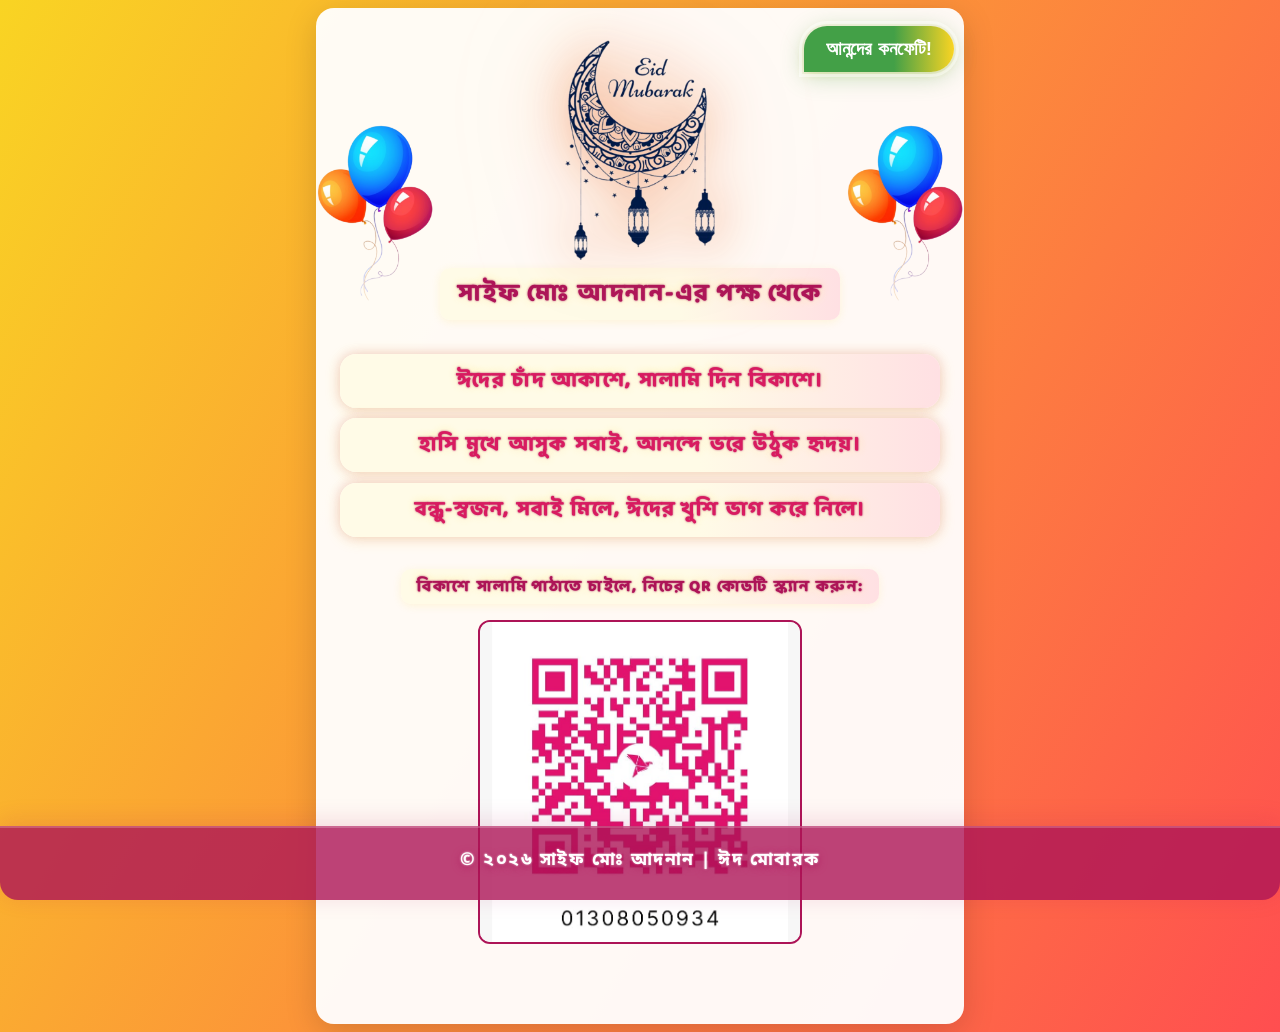
==== index.html @ e4373cc2 "celebrate 2026 eid-1.1" ====
<!doctype html>
<html lang="bn">
  <head>
    <meta charset="UTF-8" />
    <meta name="viewport" content="width=device-width, initial-scale=1.0" />
    <title>ঈদ মোবারক | Saief Md. Adnan</title>
    <link rel="stylesheet" href="styles.css" />
    <link
      href="https://fonts.googleapis.com/css2?family=Noto+Sans+Bengali:wght@700&family=Hind+Siliguri:wght@700&family=Baloo+Da+2:wght@700&display=swap"
      rel="stylesheet"
    />
  </head>
  <body>
    <div class="container">
      <div class="eid-header">
        <img src="eid-moon.png" alt="Eid Moon" class="eid-moon main" />
        <img
          src="balloon.png"
          alt="Balloons"
          class="balloon left-balloon big"
        />
        <img
          src="balloon.png"
          alt="Balloons"
          class="balloon right-balloon big"
        />
      </div>
      <h2>সাইফ মোঃ আদনান-এর পক্ষ থেকে</h2>
      <div class="rhyme">
        <p>ঈদের চাঁদ আকাশে, সালামি দিন বিকাশে।</p>
        <p>হাসি মুখে আসুক সবাই, আনন্দে ভরে উঠুক হৃদয়।</p>
        <p>বন্ধু-স্বজন, সবাই মিলে, ঈদের খুশি ভাগ করে নিলে।</p>
      </div>
      <div class="qr-section">
        <p>বিকাশে সালামি পাঠাতে চাইলে, নিচের QR কোডটি স্ক্যান করুন:</p>
        <img id="qr" src="qr.png" alt="bKash QR Code" />
      </div>
      <button id="confettiBtn" class="floating-confetti">
        আনন্দের কনফেটি!
      </button>
      <canvas id="confetti"></canvas>
    </div>
    <footer>
      <p>© ২০২৬ সাইফ মোঃ আদনান | ঈদ মোবারক</p>
    </footer>
    <script src="script.js"></script>
  </body>
</html>
---- styles.css ----
body {
  font-family: "Noto Sans Bengali", "SolaimanLipi", "Hind Siliguri", sans-serif;
  background: linear-gradient(120deg, #f9d423 0%, #ff4e50 100%);
  padding: 0;
  min-height: 100vh;
  overflow-x: hidden;
}

.container {
  max-width: 600px;
  margin: 5px auto 0 auto;
  background: rgba(255, 255, 255, 0.95);
  border-radius: 18px;
  box-shadow: 0 8px 32px rgba(0, 0, 0, 0.15);
  padding: 32px 24px 64px 24px; /* Increased bottom padding for footer */
  text-align: center;
  position: relative;
}

.eid-header {
  position: relative;
  margin-bottom: 0.5em;
  min-height: 120px;
}
.eid-moon.left {
  display: none;
}
.eid-moon.main {
  width: 220px;
  display: block;
  margin: 0 auto 0.5em auto;
  position: relative;
  top: 0;
  left: 0;
  filter: drop-shadow(0 0 48px #fff8) drop-shadow(0 0 24px #e65100cc);
  z-index: 5;
  animation: moon-glow 2.5s infinite alternate;
}
@keyframes moon-glow {
  0% {
    filter: drop-shadow(0 0 16px #fff8) drop-shadow(0 0 8px #e65100cc);
  }
  100% {
    filter: drop-shadow(0 0 48px #fff) drop-shadow(0 0 32px #e65100);
  }
}
.balloon {
  width: 120px;
  position: absolute;
  top: 80px;
  z-index: 2;
  animation: balloon-float 3s infinite ease-in-out alternate;
}
.left-balloon {
  left: -25px;
  animation-delay: 0.5s;
}
.right-balloon {
  right: -25px;
  animation-delay: 1.2s;
}
@keyframes balloon-float {
  0% {
    transform: translateY(0) scale(1);
  }
  100% {
    transform: translateY(-24px) scale(1.12);
  }
}
h2 {
  color: #ad1457;
  font-size: 1.5em;
  margin-top: 0;
  margin-bottom: 1em;
  font-family:
    "Baloo Da 2", "Hind Siliguri", "Noto Sans Bengali", cursive, sans-serif;
  font-weight: 900;
  letter-spacing: 1.5px;
  text-shadow:
    0 2px 12px #fff7,
    0 0px 2px #ad1457,
    0 0 8px #f9d42355;
  background: linear-gradient(90deg, #fffbe7 60%, #ffe0e3 100%);
  border-radius: 10px;
  display: inline-block;
  padding: 6px 18px 6px 18px;
  box-shadow: 0 2px 8px #f9d42322;
}
.rhyme p {
  color: #d81b60;
  font-size: 1.28em;
  margin: 0.5em 0;
  font-family:
    "Baloo Da 2", "Hind Siliguri", "Noto Sans Bengali", cursive, sans-serif;
  background: linear-gradient(90deg, #fffbe7 60%, #ffe0e3 100%);
  border-radius: 16px;
  padding: 10px 0 10px 0;
  box-shadow:
    0 2px 16px #f9d42333,
    0 0 12px #ad145733;
  font-weight: 900;
  text-shadow:
    0 2px 8px #fff7,
    0 0px 2px #ad1457,
    0 0 8px #f9d42355;
  letter-spacing: 1.3px;
}
.qr-section {
  margin: 1em 0 1em 0;
}
.qr-section p:first-child {
  font-family:
    "Baloo Da 2", "Hind Siliguri", "Noto Sans Bengali", cursive, sans-serif;
  color: #ad1457;
  font-weight: 800;
  text-shadow:
    0 2px 8px #fff7,
    0 0px 2px #ad1457,
    0 0 8px #f9d42355;
  letter-spacing: 1.1px;
  background: linear-gradient(90deg, #fffbe7 60%, #ffe0e3 100%);
  border-radius: 10px;
  display: inline-block;
  padding: 4px 16px 4px 16px;
  box-shadow: 0 2px 8px #f9d42322;
}
.qr-section img {
  width: 100%;
  max-width: 320px;
  height: auto;
  aspect-ratio: 1/1;
  border-radius: 12px;
  border: 2px solid #ad1457;
  margin-bottom: 0.5em;
  display: block;
  margin-left: auto;
  margin-right: auto;
}
.bkash-number {
  font-size: 1.1em;
  color: #d81b60;
  margin-top: 0.5em;
}
.floating-confetti {
  position: absolute;
  top: 18px;
  right: 10px;
  background: linear-gradient(90deg, #43a047 60%, #f9d423 100%);
  color: #fff;
  border: none;
  border-radius: 50px 50px 50px 0;
  padding: 12px 22px 12px 22px;
  font-size: 1.18em;
  font-weight: bold;
  box-shadow:
    0 4px 24px #43a04755,
    0 2px 8px #f9d42344;
  cursor: pointer;
  z-index: 20;
  outline: 3px solid #fff7;
  outline-offset: 2px;
  animation: confetti-pop 1.2s infinite alternate;
  transition:
    background 0.2s,
    transform 0.2s;
}
.floating-confetti:hover {
  background: linear-gradient(90deg, #388e3c 60%, #f9d423 100%);
  transform: scale(1.08) rotate(-2deg);
  box-shadow:
    0 8px 32px #43a04799,
    0 4px 16px #f9d42366;
}
@keyframes confetti-pop {
  0% {
    box-shadow:
      0 4px 24px #43a04755,
      0 2px 8px #f9d42344;
    transform: scale(1) rotate(0deg);
  }
  100% {
    box-shadow:
      0 8px 32px #43a04799,
      0 4px 16px #f9d42366;
    transform: scale(1.07) rotate(2deg);
  }
}
#confetti {
  position: fixed;
  left: 0;
  top: 0;
  width: 100vw;
  height: 100vh;
  pointer-events: none;
  z-index: 100;
  display: none;
}
footer {
  text-align: center;
  color: #fff;
  margin-top: 2em;
  font-size: 1.1em;
  letter-spacing: 1.5px;
  background: rgba(173, 20, 87, 0.8);
  border-radius: 0 0 18px 18px;
  box-shadow: 0 -4px 24px rgba(173, 20, 87, 0.15);
  padding: 4px 0 10px 0;
  text-shadow:
    0 2px 8px #ad1457,
    0 0px 2px #fff;
  border-top: 2px solid #fff3;
  font-weight: bold;
  position: fixed;
  left: 0;
  bottom: 0;
  width: 100vw;
  z-index: 10;
  animation: footer-glow 2.5s infinite alternate;
}

@keyframes footer-glow {
  0% {
    box-shadow:
      0 -4px 24px #ad145744,
      0 0 8px #fff0;
  }
  100% {
    box-shadow:
      0 -8px 32px #ad1457cc,
      0 0 16px #fff3;
  }
}

@media screen and (max-width: 600px) {
  h2, .rhyme p, .qr-section p:first-child {
    font-size: 1em !important;
    padding: 4px 6px !important;
  }
    .floating-confetti {
        top: 8px;
        right: 8px;
        font-size: 1em;
        padding: 8px 10px;
        width: 150px;
    }
}

@media screen and (max-width: 600px) {
  .container {
    max-width: 98vw;
    padding: 10px 2vw 80px 2vw; /* More bottom padding for mobile */
  }
  h2, .rhyme p, .qr-section p:first-child {
    font-size: 1em !important;
    padding: 4px 6px !important;
  }
  .qr-section img {
    max-width: 90vw;
  }
  .floating-confetti {
    top: 8px;
    right: 8px;
    font-size: 1em;
    padding: 4px 4px;
    width: 150px;
  }
}

@media screen and (max-width:400px){
.balloon{
    width: 60px;
    top: 30px;
    left: 0 !important;
    right: 0 !important;
  }
  .left-balloon {
    left: -10px !important;
  }
  .right-balloon {
    right: -10px !important;
  }
  .floating-confetti {
    padding: 1px 2px;
    width: 100px;
  }
}
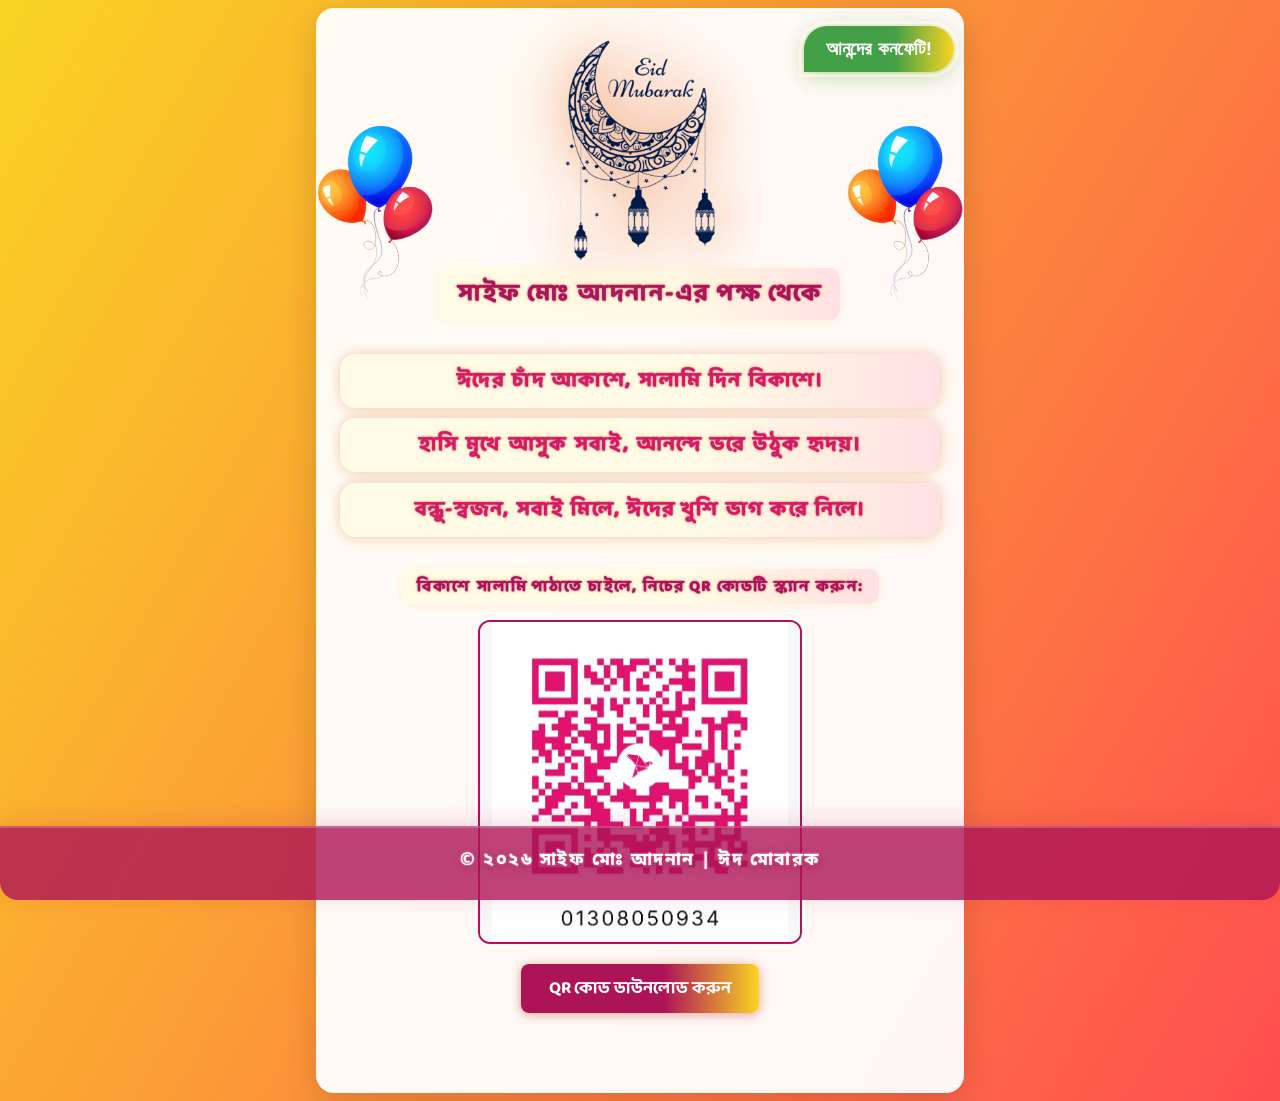
==== commit f253ddda: "added download button" ====
--- a/index.html
+++ b/index.html
@@ -34,6 +34,9 @@
       <div class="qr-section">
         <p>বিকাশে সালামি পাঠাতে চাইলে, নিচের QR কোডটি স্ক্যান করুন:</p>
         <img id="qr" src="qr.png" alt="bKash QR Code" />
+        <a href="qr.png" download="eid-bkash-qr.png" class="download-qr-btn"
+          >QR কোড ডাউনলোড করুন</a
+        >
       </div>
       <button id="confettiBtn" class="floating-confetti">
         আনন্দের কনফেটি!
--- a/styles.css
+++ b/styles.css
@@ -1,3 +1,28 @@
+.download-qr-btn {
+  display: inline-block;
+  margin: 12px auto 0 auto;
+  padding: 10px 28px;
+  background: linear-gradient(90deg, #ad1457 60%, #f9d423 100%);
+  color: #fff;
+  font-family: "Baloo Da 2", "Hind Siliguri", "Noto Sans Bengali", sans-serif;
+  font-size: 1.08em;
+  font-weight: 700;
+  border: none;
+  border-radius: 8px;
+  box-shadow:
+    0 2px 12px #ad145755,
+    0 0 8px #f9d42344;
+  text-decoration: none;
+  cursor: pointer;
+  transition:
+    background 0.2s,
+    transform 0.2s;
+}
+.download-qr-btn:hover {
+  background: linear-gradient(90deg, #d81b60 60%, #f9d423 100%);
+  color: #fffde7;
+  transform: scale(1.06);
+}
 body {
   font-family: "Noto Sans Bengali", "SolaimanLipi", "Hind Siliguri", sans-serif;
   background: linear-gradient(120deg, #f9d423 0%, #ff4e50 100%);
@@ -232,17 +257,19 @@
 }
 
 @media screen and (max-width: 600px) {
-  h2, .rhyme p, .qr-section p:first-child {
+  h2,
+  .rhyme p,
+  .qr-section p:first-child {
     font-size: 1em !important;
     padding: 4px 6px !important;
   }
-    .floating-confetti {
-        top: 8px;
-        right: 8px;
-        font-size: 1em;
-        padding: 8px 10px;
-        width: 150px;
-    }
+  .floating-confetti {
+    top: 8px;
+    right: 8px;
+    font-size: 1em;
+    padding: 8px 10px;
+    width: 150px;
+  }
 }
 
 @media screen and (max-width: 600px) {
@@ -250,7 +277,9 @@
     max-width: 98vw;
     padding: 10px 2vw 80px 2vw; /* More bottom padding for mobile */
   }
-  h2, .rhyme p, .qr-section p:first-child {
+  h2,
+  .rhyme p,
+  .qr-section p:first-child {
     font-size: 1em !important;
     padding: 4px 6px !important;
   }
@@ -266,8 +295,8 @@
   }
 }
 
-@media screen and (max-width:400px){
-.balloon{
+@media screen and (max-width: 400px) {
+  .balloon {
     width: 60px;
     top: 30px;
     left: 0 !important;
@@ -283,4 +312,4 @@
     padding: 1px 2px;
     width: 100px;
   }
-}+}
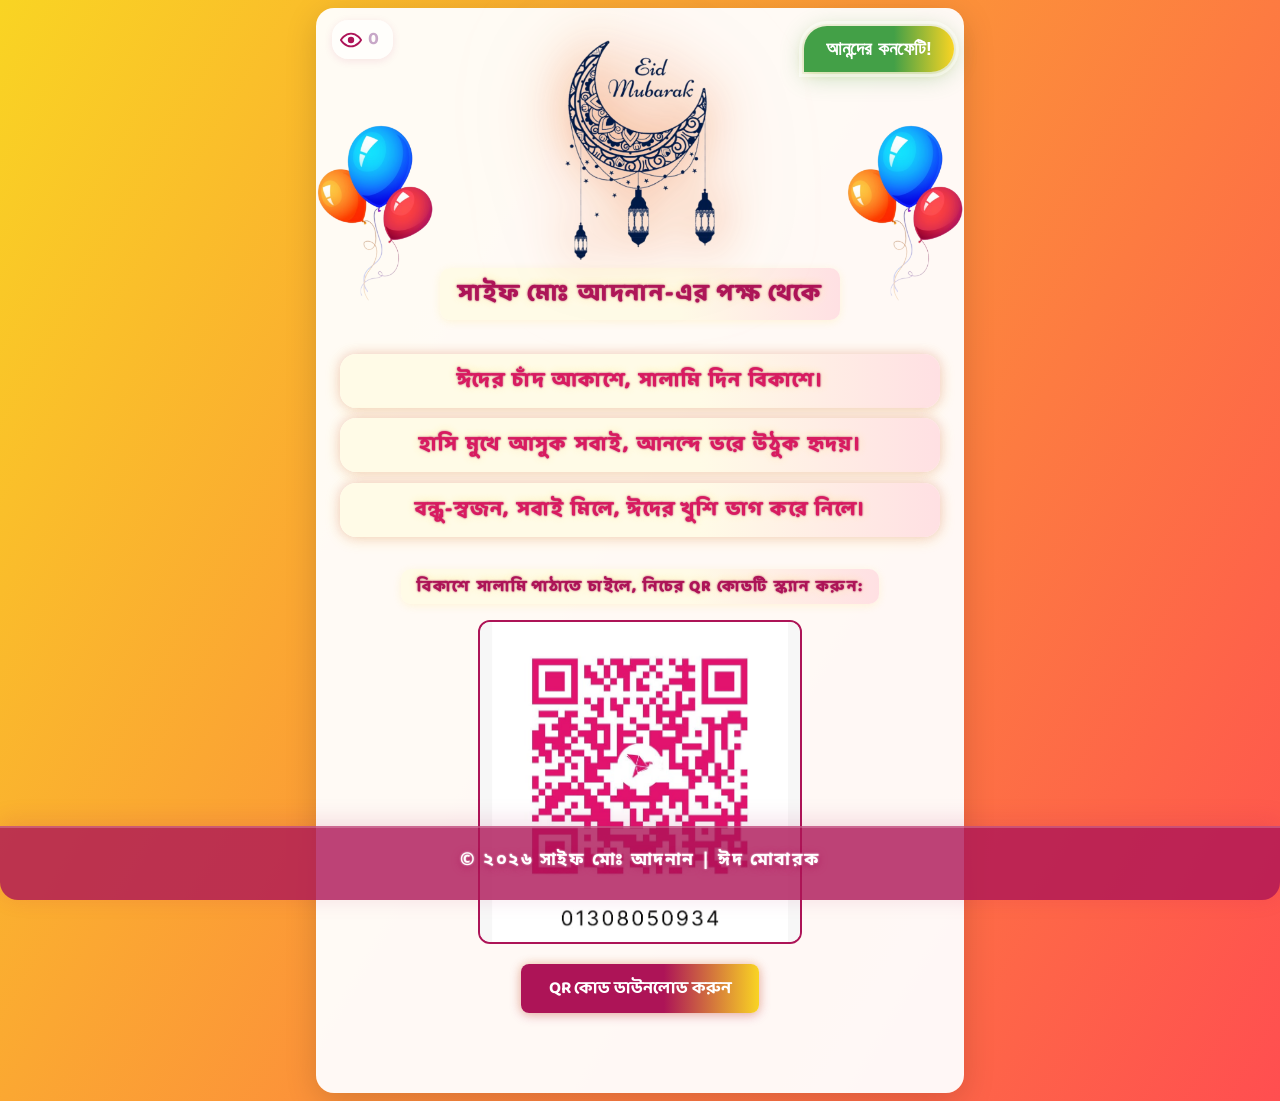
==== commit c021e21c: "visitor count added" ====
--- a/index.html
+++ b/index.html
@@ -37,6 +37,25 @@
         <a href="qr.png" download="eid-bkash-qr.png" class="download-qr-btn"
           >QR কোড ডাউনলোড করুন</a
         >
+        <div class="visitor-count" id="visitor">
+          <svg
+            xmlns="http://www.w3.org/2000/svg"
+            width="22"
+            height="22"
+            viewBox="0 0 24 24"
+            fill="none"
+            style="vertical-align: middle; margin-right: 4px"
+          >
+            <path
+              d="M1 12s4-7 11-7 11 7 11 7-4 7-11 7S1 12 1 12Z"
+              stroke="#ad1457"
+              stroke-width="2"
+              fill="#fff"
+            />
+            <circle cx="12" cy="12" r="3.5" fill="#ad1457" />
+          </svg>
+          <span id="visitorCount">—</span>
+        </div>
       </div>
       <button id="confettiBtn" class="floating-confetti">
         আনন্দের কনফেটি!
--- a/styles.css
+++ b/styles.css
@@ -1,3 +1,22 @@
+/* Visitor count top left, light color, eye icon */
+.visitor-count {
+  position: absolute;
+  top: 12px;
+  left: 16px;
+  font-family: "Baloo Da 2", "Hind Siliguri", "Noto Sans Bengali", sans-serif;
+  color: #c7a7c7;
+  font-weight: 700;
+  background: rgba(255, 255, 255, 0.7);
+  display: flex;
+  align-items: center;
+  padding: 4px 14px 4px 8px;
+  border-radius: 16px;
+  box-shadow: 0 2px 8px #ad14571a;
+  font-size: 1.13em;
+  z-index: 30;
+  user-select: none;
+  gap: 2px;
+}
 .download-qr-btn {
   display: inline-block;
   margin: 12px auto 0 auto;
